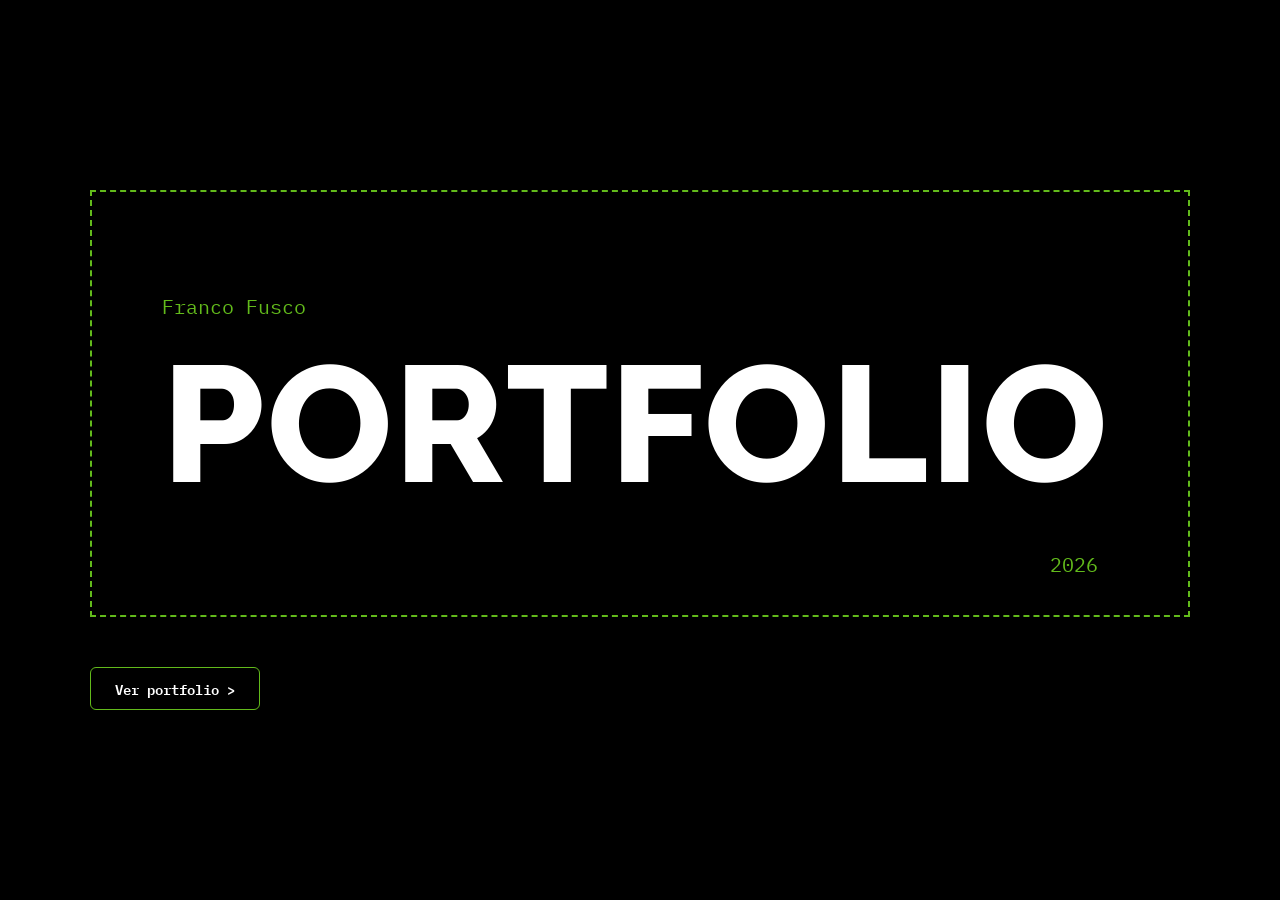
==== index.html @ c13f9216 "Add files via upload" ====
<!doctype html>
<html lang="en">
  <head>
    <meta charset="utf-8">
    <meta name="viewport" content="width=device-width, initial-scale=1">
    <title>Portfolio | Franco Fusco</title>

    <link href="https://cdn.jsdelivr.net/npm/bootstrap@5.3.8/dist/css/bootstrap.min.css" rel="stylesheet" integrity="sha384-sRIl4kxILFvY47J16cr9ZwB07vP4J8+LH7qKQnuqkuIAvNWLzeN8tE5YBujZqJLB" crossorigin="anonymous">

    <link rel="preconnect" href="https://fonts.googleapis.com">
    <link rel="preconnect" href="https://fonts.gstatic.com" crossorigin>
    <link href="https://fonts.googleapis.com/css2?family=Raleway:ital,wght@0,800;1,800&display=swap" rel="stylesheet">
    <link rel="preconnect" href="https://fonts.googleapis.com">
    <link rel="preconnect" href="https://fonts.gstatic.com" crossorigin>
    <link href="https://fonts.googleapis.com/css2?family=IBM+Plex+Mono&display=swap" rel="stylesheet">


    <link rel="stylesheet" href="style.css">
  </head>
 
<body class="caratula-portfolio">
    <section class="caratula">
        
        <article class="elementos">

            <header class="marco">
                <p class="nombre">Franco Fusco</p>
                <h1 class="titulo">PORTFOLIO</h1>
                <p class="año">2026</p>    
            </header>

            <a href="portfolio.html" class="btn btn-outline-success">Ver portfolio ></a>

        </article>

    </section>

    <script src="https://cdn.jsdelivr.net/npm/bootstrap@5.3.8/dist/js/bootstrap.bundle.min.js"></script>
</body>
</html>
---- style.css ----
* {
    margin: 0;
    padding: 0;
    box-sizing: border-box;
}

/* CARÁTULA */

.caratula-portfolio {
    background-color: black;
}

.caratula {
    height: 100vh;
    display: flex;
    flex-direction: column;
    justify-content: center;
    align-items: center;
    padding: 20px;
}

.elementos {
    width: 100%;
    max-width: 1100px;
}

.marco {
    border: 2px dashed #62BA1B;
    padding: 100px 70px;
    position: relative;
    width: 100%;
}

.nombre {
    color: #62BA1B;
    margin-bottom: 20px;
    margin-left: 0;
    font-size: 20px;
    font-family: "IBM Plex Mono", monospace;
    font-weight: 400;
    font-style: normal;
}

.titulo {
    color: white;
    font-size: 165px;
    letter-spacing: 2px;
    line-height: 1;
    font-family: "Raleway", sans-serif;
    font-optical-sizing: auto;
    font-weight: 800;
    font-style: normal;
    text-align: left;
    width: 100%;
    word-wrap: break-word;
}

.año {
    color: #62BA1B;
    position: absolute;
    margin-bottom: 0;
    right: 90px;
    bottom: 35px;
    font-size: 20px;
    font-family: "IBM Plex Mono", monospace;
    font-weight: 400;
    font-style: normal;
}

/* Botones */

.btn.btn-outline-success {
    color: white;
    border-color: #62BA1B;
    font-family: "IBM Plex Mono", monospace;
    font-size: 14px;
    font-weight: 600;
    padding: 10px 24px;
    border-radius: 6px;
    margin-top: 50px;
    margin-left: 0px;
}

.btn.btn-primary {
    background-color: #62BA1B;
    border-color: #62BA1B;
    color: white;
    box-shadow: #62BA1B;
    font-family: "IBM Plex Mono", monospace;
    font-size: 15px;
    font-weight: 600;
    width: 100%;
    max-width: 420px;
    padding: 10px 24px;
    border-radius: 5px;
    display: block;
    margin: 50px auto 0;
}

.btn-primary-enviar {
    background-color: #62BA1B;
    border-color: #62BA1B;
    color: white;
    font-family: "Raleway", sans-serif;
}

/* Hover de botones */

.btn.btn-outline-success:hover {
    background-color: #62BA1B;
    color: black;
    border-color: #62BA1B;
}

.btn.btn-primary:hover {
    color: black;
    background-color: #4ea00b;
}

.btn-primary-enviar:hover {
    color: black;
    background-color: #4ea00b;
}


/* COMIENZO DE LA PÁGINA DE INICIO */

/* NAVBAR BOOTSTRAP */
.inicio {
    background-color: #E6E6E6;
    padding-top: 120px;
}

.mi-nav-personalizada {
    background-color: #1B1B1B !important;
    padding: 16px 0;
    display: flex;
    align-items: center;
    width: 100%;
    border-bottom-left-radius: 15px;
    border-bottom-right-radius: 15px;
    position: fixed;
    top: 0;
    left: 0;
    right: 0;
    z-index: 1000;
}

.mi-nav-personalizada .navbar-nav {
    margin-left: 5% !important;
}

.mi-nav-personalizada .nav-link {
    color: #9C9C9C !important;
    font-family: 'IBM Plex Mono', monospace;
    font-size: 16px;
    letter-spacing: 1px;
    padding: 0 25px !important;
    margin-inline: 0 25px;
    text-transform: capitalize;
}

.mi-nav-personalizada .nav-link:hover {
    color: #62BA1B !important;
}

.icono-linkedin {
    width: 50px;
    height: auto;
    margin-left: 20px;
}

.icono-behance {
    width: 50px;
    height: auto;
    margin-left: 40px;
}

.icono-twitter {
    width: 50px;
    height: auto;
    margin-left: 40px;
}

/* SOBRE MI */

.sobre-mi {
    min-height: calc(100vh - 100px);
    /* hace q reste altura del navbar que tengo */
    display: flex;
    align-items: center;
}

.contenido {
    width: 100%;
}

/* TEXTO SOBRE MI */


.titulo span {
    color: #62BA1B;
    display: block;
    font-family: "Raleway", sans-serif;
    font-weight: 800;
    font-size: 80px;
    line-height: 1.1;
}

.linea {
    display: block;
    width: 100%;
    max-width: 550px;
    height: 2px;
    background-color: #1B1B1B;
    margin: 20px 0 30px;
}

.descripción {
    font-family: "IBM Plex Mono", monospace;
    color: #1B1B1B;
    max-width: 400px;
    margin-bottom: 30px;
}

/* REDES SOCIALES */

.red {
    display: flex;
    align-items: center;
    margin-bottom: 15px;
}

.red img {
    width: 40px;
    margin-right: 15px;
}

.red span {
    font-family: "IBM Plex Mono", monospace;
    color: #1B1B1B;
}

/* FOTO */

.circulo {
    width: 500px;
    height: 500px;
    border: 4px solid #62BA1B;
    border-radius: 50%;
    display: flex;
    align-items: center;
    justify-content: center;
    margin-left: auto;
    margin-right: 0;
    overflow: hidden;
}

.foto {
    width: 100%;
    height: 100%;
    object-fit: cover;
}

/* HABILIDADES */

.habilidades {
    text-align: center;
    margin: 100px 0;
}

.linea-gruesa {
    display: block;
    width: 100%;
    height: 6px;
    background-color: #62BA1B;
}

.titulo-separatorios {
    font-family: "Raleway", sans-serif;
    font-weight: 800;
    font-size: clamp(40px, 8vw, 100px);
    margin: 40px 0 10px;
}

.linea-fina {
    display: block;
    width: 280px;
    height: 6px;
    background-color: #62BA1B;
    margin: 12px auto 40px;
}

/* PROGRAMAS */

.habilidades-programa {
    padding: 35px 0 70px;
}

.programas {
    display: grid;
    grid-template-columns: repeat(2, 1fr);
    gap: 55px 130px;
    max-width: 850px;
    margin-left: 90px;
    margin-bottom: 120px;
}

.programa {
    display: flex;
    align-items: center;
    gap: 22px;
}

.icono-programa {
    width: 86px;
    height: 86px;
    object-fit: contain;
}

.info-programa {
    display: flex;
    flex-direction: column;
}

.nombre-programa {
    font-family: "IBM Plex Mono", monospace;
    font-size: 22px;
    font-weight: 700;
    color: #1B1B1B;
    margin: 0 0 8px 0;
}

.nivel {
    display: flex;
    align-items: center;
    gap: 4px;
    margin-bottom: 12px;
}

.punto {
    width: 13px;
    height: 13px;
    border: 1.5px solid #62BA1B;
    border-radius: 50%;
    display: inline-block;
    background-color: transparent;
}

.punto-activo {
    width: 13px;
    height: 13px;
    border: 1.5px solid #62BA1B;
    border-radius: 50%;
    display: inline-block;
    background-color: #62BA1B;
}

.linea-programa {
    width: 62px;
    height: 2px;
    background-color: #62BA1B;
}

.habilidades-personales {
    max-width: 850px;
    margin-left: 90px;
    display: flex;
    flex-wrap: wrap;
    gap: 20px 24px;
}

.etiqueta-habilidad {
    border: 2px solid #62BA1B;
    border-radius: 999px;
    padding: 8px 18px;
    font-family: "IBM Plex Mono", monospace;
    font-size: 17px;
    font-weight: 700;
    font-style: italic;
    color: #1B1B1B;
    line-height: 1;
}

/* PROYECTOS */

.proyectos-galeria {
    padding: 55px 0 170px;
}

.galeria-proyectos {
    position: relative;
    width: 627px;
    height: 420px;
    margin: 0 auto;
    transform: scale(1.8);
    transform-origin: top center;
}

/* cajas grales */

.proyecto {
    position: absolute;
    display: block;
    overflow: hidden;
    background-color: #d9d9d9;
    text-decoration: none;
    box-shadow: 0 8px 18px rgba(0, 0, 0, 0.315);
    transition: transform 0.3s ease, box-shadow 0.3s ease;
}

/* imagenes */

.imagen-proyecto {
    width: 100%;
    height: 100%;
    object-fit: cover;
    display: block;
    transition: filter 0.3s ease;
}

.proyecto .card {
    width: 100%;
    height: 100%;
    border: none;
    border-radius: 0 !important;
    overflow: hidden;
    background-color: transparent !important;
}

.proyecto .card-img {
    width: 100%;
    height: 100%;
    object-fit: cover;
}

.proyecto .card-img-overlay {
    padding: 0;
    position: absolute;
}

.ver-proyecto {
    position: absolute;
    right: 6px;
    bottom: 6px;
    background-color: #62BA1B;
    color: white;
    font-family: "IBM Plex Mono", monospace;
    font-size: 8px;
    font-weight: 600;
    padding: 3px 6px;
    border-radius: 3px;
}

.proyecto:hover .ver-proyecto {
    opacity: 1;
    transform: translateY(0);
}

.proyecto:hover .imagen-proyecto {
    filter: brightness(0.75);
}

/* númeritos verdes */

.numero-proyecto {
    position: absolute;
    top: 8px;
    left: 8px;
    width: 18px;
    height: 18px;
    background-color: #62BA1B;
    color: white;
    border-radius: 50%;
    font-family: "Raleway", sans-serif;
    font-size: 11px;
    font-weight: 800;
    display: flex;
    align-items: center;
    justify-content: center;
    z-index: 2;
}

/* posiciones de las imagenes */

.proyecto-up {
    top: 0;
    left: 0;
    width: 188px;
    height: 122px;
}

.proyecto-bosterosoy {
    top: 134px;
    left: 0;
    width: 188px;
    height: 122px;
}

.proyecto-película {
    top: 67px;
    left: 200px;
    width: 123px;
    height: 189px;
}

.proyecto-trueno {
    top: 0;
    left: 335px;
    width: 292px;
    height: 122px;
}

.proyecto-aplicación {
    top: 134px;
    left: 335px;
    width: 140px;
    height: 189px;
}

.proyecto-burbuja {
    top: 134px;
    left: 487px;
    width: 140px;
    height: 122px;
}

/* SEPARACIÓN CONTACTO */

.separacion-contacto {
    height: 140px;
    background-color: #E6E6E6;
}

/* Contacto */

.contacto {
    background-color: black;
    padding: 90px 0 120px;
}

.container-contacto {
    max-width: 650px;
    margin: 0 auto;
    text-align: center;
    padding: 0 20px;
}

.titulo-contacto {
    display: inline-block;
    border: 2px solid #62BA1B;
    border-radius: 999px;
    padding: 16px 36px;
    margin-bottom: 70px;
    color: #62BA1B;
    font-family: "Raleway", sans-serif;
    font-weight: 800;
    font-size: 22px;
}

/* Formulario contacto */

.formulario-contacto {
    display: flex;
    flex-direction: column;
    gap: 35px;
    align-items: center;
}

.campo {
    width: 100%;
    background-color: #E6E6E6;
    border: 1px solid transparent !important;
    border-radius: 0;
    font-family: "Raleway", sans-serif;
    font-size: 14px;
    font-weight: 800;
    color: #1B1B1B;
    padding: 10px 14px;
}

.mensaje {
    height: 150px;
    resize: none;
}

.form-control:focus {
    border-color: transparent !important;
    box-shadow: 0 0 12px rgba(115, 255, 0, 0.89);
    background-color: #E6E6E6;
    color: #1B1B1B;
    outline: none;
}

.modal-content{
    border-radius: 20px;

}

/* Segundo Modal mensaje enviado éxito - contacto */

.titulo-exito{
    font-family: "Raleway", sans-serif;
    font-weight: 800; 
    font-size: 26px;
    margin-bottom: 10px;
}

.texto-exito{
    font-family: "IBM Plex Mono", monospace;
    font-weight: 700; 
    font-size: 14px;
    margin-bottom: 25px;
}

/* Botón cerrar segundo modal - contacto */

.btn-exito{
    background-color: #62BA1B;
    color: white;
    border: none;
    padding: 8px 20px;
    font-family: "Raleway", sans-serif;
    font-weight: 700;
    border-radius: 6px;
    transition: 0.3s;
}

.btn-exito:hover{
    background-color: #4ea014; 
}

#exitoModal .modal-body{
    padding: 35px 40px !important;
}
/* Página habitación UP */

.trabajos {
    background-color: black;
}

.detalle-proyecto {
    position: relative;
    padding-top: 160px;
    padding-bottom: 110px;
    min-height: 100vh;
}

.contenido-proyecto {
    width: 100%;
    max-width: 820px;
    margin-left: 170px;
}

.numero-proyectos {
    width: 42px;
    height: 42px;
    border: 2px solid #62BA1B;
    border-radius: 50%;
    color: white;
    font-family: "IBM Plex Mono", monospace;
    font-size: 16px;
    font-weight: 700;
    display: flex;
    align-items: center;
    justify-content: center;
    margin-bottom: 30px;
}

.titulo-proyecto {
    color: white;
    font-family: "Raleway", sans-serif;
    font-size: 88px;
    font-weight: 800;
    line-height: 0.94;
    margin-bottom: 42px;
}

.titulo-proyecto span {
    display: block;

}

.datos-proyecto {
    display: flex;
    gap: 28px;
    margin-bottom: 34px;
}

.dato {
    min-width: 95px;
}

.etiqueta-dato {
    display: inline-block;
    padding: 7px 18px;
    border: 2px solid #62BA1B;
    border-radius: 999px;
    color: white;
    font-family: "IBM Plex Mono", monospace;
    font-size: 15px;
    font-weight: 700;
    margin-bottom: 12px;
}

.texto-dato {
    color: white;
    font-family: "IBM Plex Mono", monospace;
    font-size: 13px;
    font-weight: 600;
    line-height: 1.5;
    margin: 0;
    padding-left: 10px;
}

.texto-dato span {
    display: block;
}

.linea-detalle {
    display: block;
    width: 100%;
    max-width: 430px;
    height: 2px;
    background-color: #62BA1B;
    margin: 34px 0 34px;
}

.texto-proyecto p {
    color: white;
    font-family: "IBM Plex Mono", monospace;
    font-size: 13px;
    line-height: 2;
    margin-bottom: 18px;
    max-width: 430px;
}

/* Imagen vista previa Up */

.vista-previa-proyecto {
    position: absolute;
    top: 260px;
    right: 200px;
    width: 100%;
    max-width: 720px;
}

.imagen-proyecto {
    background-color: black;
    border: none;
    padding: 0;
    cursor: pointer;
}

.imagen-proyecto img {
    width: 100%;
    max-width: 920px;
    border-radius: 28px;
    display: block;
    background-color: black;
}

/* Imagen se agranda */

.imagen-proyecto:hover img {
    transform: scale(1.02);
    filter: brightness(0.85);
}

/* texto debajo de imagen */

.texto-galeria {
    margin-top: 14px;
    font-family: "Raleway", sans-serif;
    font-size: 14px;
    color: #9C9C9C;
}

/* modal fondo oscuro */

.modal-backdrop.show {
    opacity: 0.9;
    background-color: black;
}

.modal-header {
    border: none;
    padding-bottom: 0;
}

.modal-title {
    color: rgb(0, 0, 0);
    font-family: "Raleway" sans-serif;
    font-weight: 700;
}

.btn-close {
    filter: invert(1);
}

/* body del modal */

.modal-body {
    padding: 0;
}

/* imagenes del carrusel más grande */

.carousel-item img {
    width: 100%;
    height: 80vh;
    object-fit: cover;
}

/* ///RESPONSIVE/// */

/* CARÁTULA */

@media (width < 1000px) {

    /* Tablets / pantallas medianas */
    .elementos {
        max-width: 850px;
    }

    .marco {
        padding: 80px 50px;
    }

    .titulo {
        font-size: 110px;
    }

    .nombre {
        font-size: 18px;
    }

    .año {
        right: 60px;
        bottom: 30px;
        font-size: 18px;
    }
}

@media (width < 768px) {

    /* Tablets chicas */
    .caratula {
        padding: 25px;
    }

    .marco {
        padding: 60px 30px;
    }

    .titulo {
        font-size: 70px;
        letter-spacing: 1px;
    }

    .nombre {
        font-size: 15px;
        margin-bottom: 15px;
    }

    .año {
        right: 35px;
        bottom: 22px;
        font-size: 15px;
    }

    .btn.btn-outline-success {
        font-size: 13px;
        padding: 9px 20px;
        margin-top: 35px;
    }
}

@media (width < 480px) {

    /* Celulares */
    .marco {
        padding: 48px 12px;
    }

    .titulo {
        font-size: 48px;
        letter-spacing: 4;
    }

    .nombre {
        font-size: 13px;
    }

    .año {
        right: 25px;
        bottom: 18px;
        font-size: 13px;
    }

    .btn.btn-outline-success {
        font-size: 12px;
        padding: 8px 18px;
        margin-top: 28px;
    }
}

/* RESPONSIVE SOBRE MI */

@media (width < 1000px) {
    .inicio {
        padding-top: 100px;
    }

    .sobre-mi {
        min-height: auto;
        padding: 80px 0;
    }

    .titulo span {
        font-size: 65px;
    }

    .linea {
        max-width: 450px;
    }

    .descripción {
        max-width: 450px;
    }

    .circulo {
        width: 400px;
        height: 400px;
        margin-left: auto;
        margin-right: auto;
    }
}

@media (width < 768px) {
    .inicio {
        padding-top: 90px;
    }

    .sobre-mi {
        padding: 60px 0;
        text-align: left;
    }

    .bloque-texto {
        margin-bottom: 50px;
    }

    .titulo span {
        font-size: 48px;
    }

    .linea {
        max-width: 100%;
        margin: 18px 0 25px;
    }

    .descripción {
        max-width: 100%;
        font-size: 14px;
    }

    .red img {
        width: 34px;
    }

    .red span {
        font-size: 14px;
    }

    .circulo {
        width: 300px;
        height: 300px;
        margin-left: auto;
        margin-right: auto;
    }
}

@media (width < 480px) {
    .sobre-mi {
        padding: 45px 0;
    }

    .titulo span {
        font-size: 38px;
    }

    .descripción {
        font-size: 12px;
        line-height: 1.7;
    }

    .circulo {
        width: 240px;
        height: 240px;
    }
}

/* RESPONSIVE NAVBAR  */

@media (width < 1200px) {
    .mi-nav-personalizada {
        padding: 12px 0;
    }

    .mi-nav-personalizada .navbar-collapse {
        text-align: center;
        padding: 25px 0 20px;
    }

    .mi-nav-personalizada .navbar-nav {
        margin-left: 0 !important;
        align-items: center;
    }

    .mi-nav-personalizada .nav-link {
        font-size: 17px;
        padding: 8px 0 !important;
        margin-inline: 0;
    }

    .nav-social-icons {
        justify-content: center;
        margin-top: 20px;
        gap: 35px;
    }

    .icono-linkedin,
    .icono-behance,
    .icono-twitter {
        width: 38px;
        margin-left: 0;
    }

    .sobre-mi {
        padding-top: 100x;
    }
}

/* RESPONSIVE HABILIDADES */

@media (width < 1000px) {
    .habilidades {
        margin: 80px 0;
    }

    .titulo-separatorios {
        font-size: 75px;
    }

    .programas {
        max-width: 700px;
        margin: 0 auto 90px;
        gap: 45px 90px;
    }

    .icono-programa {
        width: 72px;
        height: 72px;
    }

    .nombre-programa {
        font-size: 18px;
    }

    .punto,
    .punto-activo {
        width: 11px;
        height: 11px;
    }

    .habilidades-personales {
        max-width: 700px;
        margin: 0 auto;
        justify-content: center;
    }
}

@media (width < 768px) {
    .habilidades {
        margin: 65px 0;
    }

    .titulo-separatorios {
        font-size: 55px;
    }

    .linea-fina {
        width: 220px;
    }

    .habilidades-programa {
        padding: 30px 0 60px;
    }

    .programas {
        grid-template-columns: repeat(2, 1fr);
        max-width: 430px;
        margin: 0 auto 70px;
        gap: 38px 35px;
    }

    .programa {
        gap: 12px;
    }

    .icono-programa {
        width: 48px;
        height: 48px;
    }

    .nombre-programa {
        font-size: 14px;
        margin-bottom: 5px;
    }

    .nivel {
        gap: 3px;
        margin-bottom: 8px;
    }

    .punto,
    .punto-activo {
        width: 8px;
        height: 8px;
    }

    .habilidades-personales {
        max-width: 430px;
        margin: 0 auto;
        justify-content: center;
        gap: 16px 14px;
    }

    .etiqueta-habilidad {
        font-size: 13px;
        padding: 7px 12px;
    }
}

@media (width < 480px) {
    .titulo-separatorios {
        font-size: 42px;
    }

    .linea-fina {
        width: 170px;
        height: 5px;
    }

    .programas {
        max-width: 340px;
        gap: 34px 22px;
    }

    .programa {
        gap: 9px;
    }

    .icono-programa {
        width: 42px;
        height: 42px;
    }

    .nombre-programa {
        font-size: 12px;
    }

    .punto,
    .punto-activo {
        width: 7px;
        height: 7px;
    }

    .linea-programa {
        width: 36px;
    }

    .habilidades-personales {
        max-width: 330px;
        gap: 14px 10px;
    }

    .etiqueta-habilidad {
        font-size: 11px;
        padding: 6px 10px;
    }
}

/* RESPONSIVE PROYECTOS */

@media (width < 1000px) {
    .proyectos-galeria {
        padding: 50px 0 90px;
    }

    .galeria-proyectos {
        display: grid;
        grid-template-columns: repeat(2, 1fr);
        gap: 20px;
        width: 100%;
        max-width: 560px;
        height: auto;
        margin: 0 auto;
        transform: none;
        position: static;
    }

    .proyecto,
    .proyecto-up,
    .proyecto-bosterosoy,
    .proyecto-película,
    .proyecto-trueno,
    .proyecto-aplicación,
    .proyecto-burbuja {
        position: relative;
        top: auto;
        left: auto;
        width: 100%;
        height: 200px;
    }

    .imagen-proyecto {
        width: 100%;
        height: 100%;
        object-fit: cover;
    }

    .separacion-contacto {
        height: 100px;
    }

    .numero-proyecto {
        width: 30px;
        height: 30px;
        font-size: 18px;
    }

    .separacion-contacto {
        height: 100px;
    }
}

@media (width < 768px) {
    .proyectos-galeria {
        padding: 45px 0 80px;
    }

    .galeria-proyectos {
        display: grid;
        grid-template-columns: repeat(2, 1fr);
        gap: 18px;
        width: 100%;
        max-width: 430px;
        height: auto;
        margin: 0 auto;
        transform: none;
        position: static;
    }

    .proyecto,
    .proyecto-up,
    .proyecto-bosterosoy,
    .proyecto-película,
    .proyecto-trueno,
    .proyecto-aplicación,
    .proyecto-burbuja {
        position: relative;
        top: auto;
        left: auto;
        width: 100%;
        height: 170px;
    }

    .imagen-proyecto {
        width: 100%;
        height: 100%;
        object-fit: cover;
    }

    .numero-proyecto {
        width: 24px;
        height: 24px;
        font-size: 12px;
    }

    .separacion-contacto {
        height: 70px;
    }
}

@media (width < 480px) {
    .proyectos-galeria {
        padding: 40px 0 65px;
    }

    .galeria-proyectos {
        max-width: 340px;
        gap: 14px;
    }

    .proyecto,
    .proyecto-up,
    .proyecto-bosterosoy,
    .proyecto-película,
    .proyecto-trueno,
    .proyecto-aplicación,
    .proyecto-burbuja {
        height: 145px;
    }

    .numero-proyecto {
        width: 22px;
        height: 22px;
        font-size: 11px;
        top: 7px;
        left: 7px;
    }

    .separacion-contacto {
        height: 55px;
    }
}

@media (width < 768px) {
    .container {
        padding-left: 22px;
        padding-right: 22px;
    }
}

/* RESPONSIVE PÁGINA PROYECTOS UP / TRUENO / ETC. */

@media (max-width: 1000px) {

    .contenido-proyecto {
        margin-left: 80px;
        max-width: 600px;
    }

    .titulo-proyecto {
        font-size: 65px;
    }

    .vista-previa-proyecto {
        top: 220px;
        right: 80px;
        max-width: 500px;
    }

}

@media (max-width: 768px) {

    .contenido-proyecto {
        margin: 0 auto;
        padding: 0 20px;
        max-width: 100%;
    }

    .titulo-proyecto {
        font-size: 48px;
        text-align: left;
    }

    .datos-proyecto {
        justify-content: flex-start;
        flex-wrap: wrap;
    }

    .texto-proyecto p {
        max-width: 100%;
        text-align: justify;
    }

    .linea-detalle {
        margin: 25px 0;
    }

    .vista-previa-proyecto {
        position: static;
        margin-top: 40px;
        max-width: 100%;
    }

    .imagen-proyecto img {
        border-radius: 20px;
    }

    .texto-galeria {
        text-align: center;
    }

        .modal-dialog{
        margin: 20px;
    }

    .carousel-item img{
        height: auto;
        max-height: 75vh;
        object-fit: contain;
        background-color: black;
    }

    .carousel-inner{
        border-radius: 12px;
    }

}

@media (max-width: 480px) {

    .titulo-proyecto {
        font-size: 36px;
    }

    .numero-proyectos {
        width: 32px;
        height: 32px;
        font-size: 13px;
    }

    .etiqueta-dato {
        font-size: 12px;
        padding: 5px 12px;
    }

    .texto-dato {
        font-size: 11px;
    }

    .modal-dialog{
        margin: 12px;
    }

    .carousel-item img{
        max-height: 70vh;
    }

}
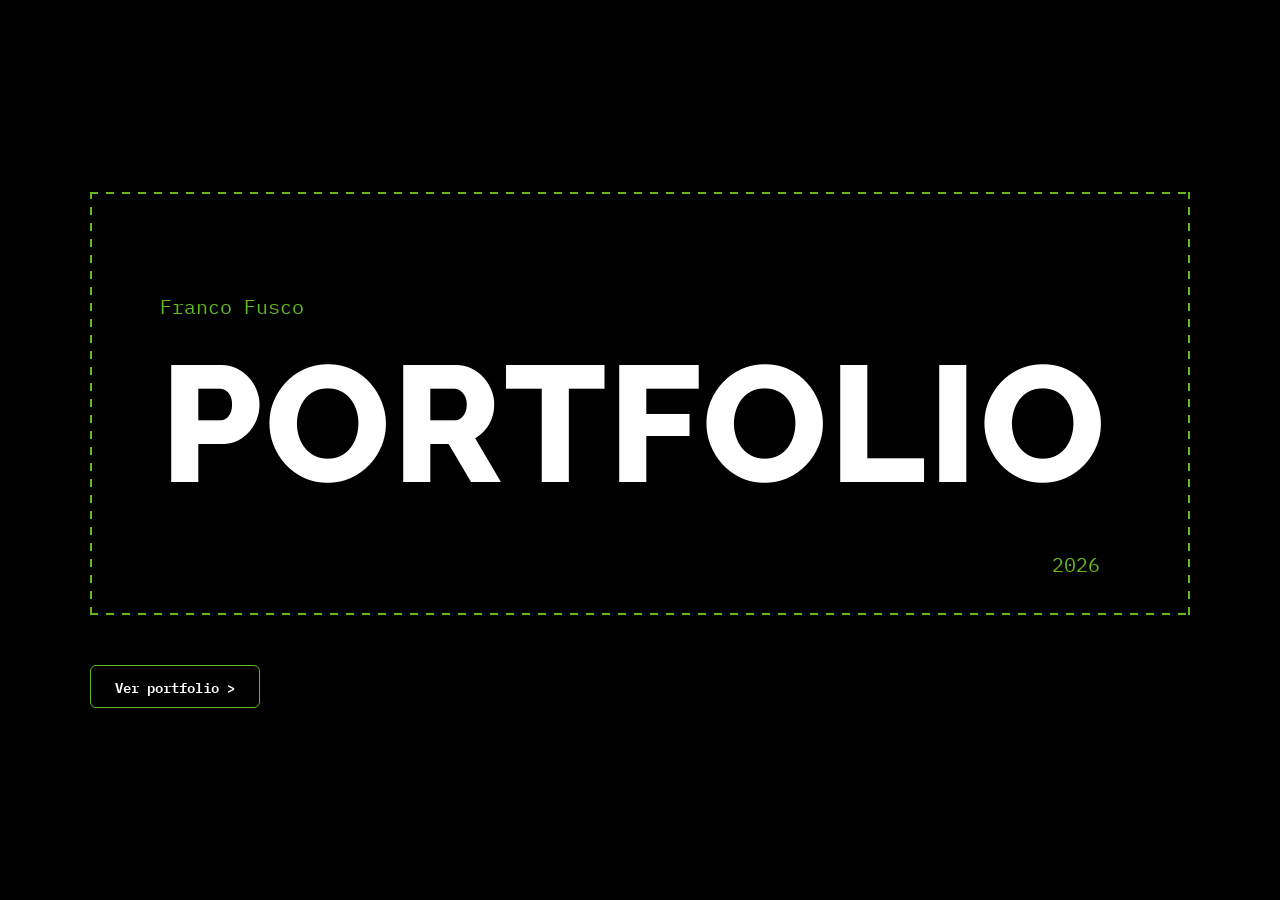
==== commit 1c4babd8: "Add files via upload" ====
--- a/index.html
+++ b/index.html
@@ -37,4 +37,4 @@
 
     <script src="https://cdn.jsdelivr.net/npm/bootstrap@5.3.8/dist/js/bootstrap.bundle.min.js"></script>
 </body>
-</html>
+</html>
--- a/style.css
+++ b/style.css
@@ -25,11 +25,47 @@
 }
 
 .marco {
-    border: 2px dashed #62BA1B;
     padding: 100px 70px;
     position: relative;
     width: 100%;
 }
+
+/* ANIMACIÓN DE LINEA PUNTEADA */
+
+.marco::before{
+    content: "";
+    position: absolute;
+    inset: 0;
+    pointer-events: none;
+
+    background:
+        repeating-linear-gradient(90deg, #62BA1B 0 8px, transparent 8px 16px) top left / 100% 2px no-repeat,
+        repeating-linear-gradient(90deg, #62BA1B 0 8px, transparent 8px 16px) bottom left / 100% 2px no-repeat,
+        repeating-linear-gradient(0deg, #62BA1B 0 8px, transparent 8px 16px) left top / 2px 100% no-repeat,
+        repeating-linear-gradient(0deg, #62BA1B 0 8px, transparent 8px 16px) right top / 2px 100% no-repeat;
+
+    animation: mover-punteado 0.8s linear infinite;
+}
+
+@keyframes mover-punteado{
+    from{
+        background-position:
+            0 0,
+            0 100%,
+            0 0,
+            100% 0;
+    }
+
+    to{
+        background-position:
+            -16px 0,
+            16px 100%,
+            0 16px,
+            100% -16px;
+    }
+}
+
+/* ///////////////////////////////////////////////////   */
 
 .nombre {
     color: #62BA1B;
@@ -592,30 +628,30 @@
     outline: none;
 }
 
-.modal-content{
+.modal-content {
     border-radius: 20px;
 
 }
 
 /* Segundo Modal mensaje enviado éxito - contacto */
 
-.titulo-exito{
+.titulo-exito {
     font-family: "Raleway", sans-serif;
-    font-weight: 800; 
+    font-weight: 800;
     font-size: 26px;
     margin-bottom: 10px;
 }
 
-.texto-exito{
+.texto-exito {
     font-family: "IBM Plex Mono", monospace;
-    font-weight: 700; 
+    font-weight: 700;
     font-size: 14px;
     margin-bottom: 25px;
 }
 
 /* Botón cerrar segundo modal - contacto */
 
-.btn-exito{
+.btn-exito {
     background-color: #62BA1B;
     color: white;
     border: none;
@@ -626,13 +662,14 @@
     transition: 0.3s;
 }
 
-.btn-exito:hover{
-    background-color: #4ea014; 
-}
-
-#exitoModal .modal-body{
+.btn-exito:hover {
+    background-color: #4ea014;
+}
+
+#exitoModal .modal-body {
     padding: 35px 40px !important;
 }
+
 /* Página habitación UP */
 
 .trabajos {
@@ -648,8 +685,8 @@
 
 .contenido-proyecto {
     width: 100%;
-    max-width: 820px;
-    margin-left: 170px;
+    max-width: 500px;
+    margin-left: clamp(40px, 8vw, 170px);
 }
 
 .numero-proyectos {
@@ -670,7 +707,7 @@
 .titulo-proyecto {
     color: white;
     font-family: "Raleway", sans-serif;
-    font-size: 88px;
+    font-size: clamp(56px, 5vw, 88px);
     font-weight: 800;
     line-height: 0.94;
     margin-bottom: 42px;
@@ -740,9 +777,8 @@
 .vista-previa-proyecto {
     position: absolute;
     top: 260px;
-    right: 200px;
-    width: 100%;
-    max-width: 720px;
+    right: clamp(40px, 8vw, 200px);
+    width: min(42vw, 720px);
 }
 
 .imagen-proyecto {
@@ -750,11 +786,12 @@
     border: none;
     padding: 0;
     cursor: pointer;
+    width: 100%;
 }
 
 .imagen-proyecto img {
     width: 100%;
-    max-width: 920px;
+    max-width: 100%;
     border-radius: 28px;
     display: block;
     background-color: black;
@@ -810,6 +847,15 @@
     width: 100%;
     height: 80vh;
     object-fit: cover;
+}
+
+/* Script de Figma dentro del carrusel */
+
+.iframe-figma-modelado {
+    width: 100%;
+    height: 80vh;
+    border: none;
+    border-radius: 20px;
 }
 
 /* ///RESPONSIVE/// */
@@ -1338,34 +1384,48 @@
 
 @media (max-width: 1000px) {
 
+    .detalle-proyecto {
+        padding: 140px 0 90px;
+    }
+
     .contenido-proyecto {
-        margin-left: 80px;
-        max-width: 600px;
+        margin: 0 auto;
+        padding: 0 40px;
+        max-width: 720px;
     }
 
     .titulo-proyecto {
         font-size: 65px;
+        text-align: left;
     }
 
     .vista-previa-proyecto {
-        top: 220px;
-        right: 80px;
-        max-width: 500px;
-    }
-
+        position: static;
+        width: 100%;
+        max-width: 620px;
+        margin-top: 45px;
+    }
+
+    .imagen-proyecto {
+        width: 100%;
+        display: block;
+    }
+
+    .imagen-proyecto img {
+        width: 100%;
+        max-width: 100%;
+    }
 }
 
 @media (max-width: 768px) {
 
     .contenido-proyecto {
-        margin: 0 auto;
-        padding: 0 20px;
+        padding: 0 25px;
         max-width: 100%;
     }
 
     .titulo-proyecto {
         font-size: 48px;
-        text-align: left;
     }
 
     .datos-proyecto {
@@ -1383,9 +1443,8 @@
     }
 
     .vista-previa-proyecto {
-        position: static;
+        max-width: 100%;
         margin-top: 40px;
-        max-width: 100%;
     }
 
     .imagen-proyecto img {
@@ -1396,24 +1455,27 @@
         text-align: center;
     }
 
-        .modal-dialog{
+    .modal-dialog {
         margin: 20px;
     }
 
-    .carousel-item img{
+    .carousel-item img {
         height: auto;
         max-height: 75vh;
         object-fit: contain;
         background-color: black;
     }
 
-    .carousel-inner{
+    .carousel-inner {
         border-radius: 12px;
     }
-
 }
 
 @media (max-width: 480px) {
+
+    .contenido-proyecto {
+        padding: 0 20px;
+    }
 
     .titulo-proyecto {
         font-size: 36px;
@@ -1434,12 +1496,16 @@
         font-size: 11px;
     }
 
-    .modal-dialog{
+    .vista-previa-proyecto {
+        width: 100%;
+        max-width: 100%;
+    }
+
+    .modal-dialog {
         margin: 12px;
     }
 
-    .carousel-item img{
+    .carousel-item img {
         max-height: 70vh;
     }
-
 }
